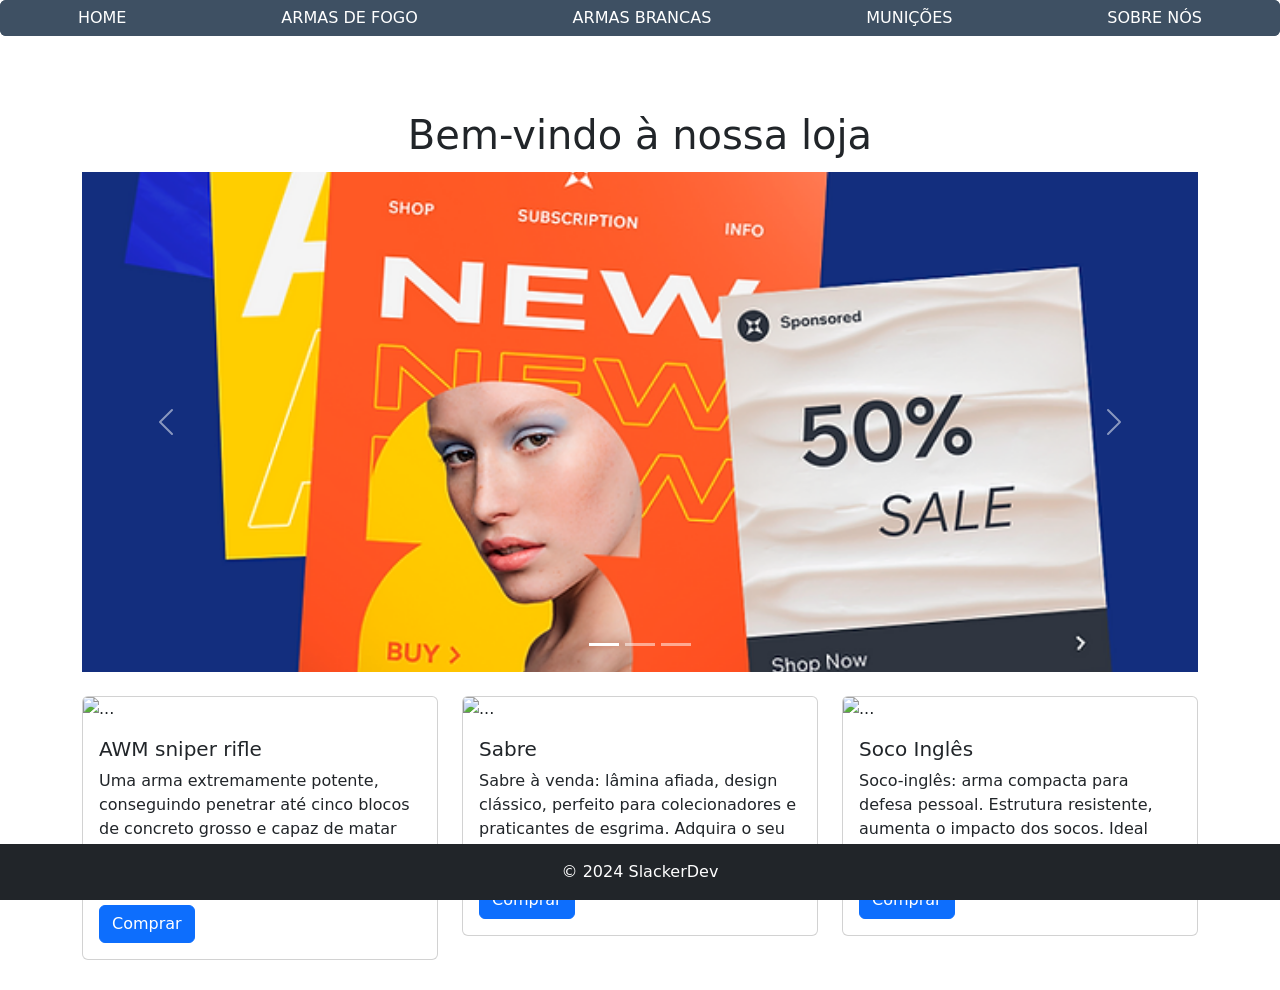
==== home/index.html @ a0be664e "Add files via upload" ====
<!DOCTYPE html>
<html lang="pt-br">
<head>
    <meta charset="UTF-8">
    <meta name="viewport" content="width=device-width, initial-scale=1.0">
    <title>Home</title>
    <link rel="stylesheet" href="style.css">
    <script src="https://cdn.jsdelivr.net/npm/bootstrap@5.0.2/dist/js/bootstrap.bundle.min.js" integrity="sha384-MrcW6ZMFYlzcLA8Nl+NtUVF0sA7MsXsP1UyJoMp4YLEuNSfAP+JcXn/tWtIaxVXM" crossorigin="anonymous"></script>  
    <link href="https://cdn.jsdelivr.net/npm/bootstrap@5.0.2/dist/css/bootstrap.min.css" rel="stylesheet" integrity="sha384-EVSTQN3/azprG1Anm3QDgpJLIm9Nao0Yz1ztcQTwFspd3yD65VohhpuuCOmLASjC" crossorigin="anonymous">
</head>
<body>
    <div class="btn-group" role="group" aria-label="none">
        <button type="button" onclick="window.location.href='../Main/index.html'" class="btn btn-primary" id="past">HOME</button>
        <button type="button" onclick="window.location.href='../armasdefogo/page.html'" class="btn btn-primary" id="past">ARMAS DE FOGO</button>
        <button type="button" onclick="window.location.href='../armasbrancas/index.html'" class="btn btn-primary" id="past">ARMAS BRANCAS</button>
        <button type="button" onclick="window.location.href='../municoes/index.html'" class="btn btn-primary" id="past">MUNIÇÕES</button>
        <button type="button" onclick="window.location.href='../pedido/index.html'" class="btn btn-primary" id="past">SOBRE NÓS</button>
    </div>
    
    <div id="home" class="container">
        <h1>Bem-vindo à nossa loja</h1>
        <!-- Carrossel de imagens -->
        <div id="carouselExampleIndicators" class="carousel slide" data-bs-ride="carousel">
            <div class="carousel-indicators">
                <button type="button" data-bs-target="#carouselExampleIndicators" data-bs-slide-to="0" class="active" aria-current="true" aria-label="Slide 1"></button>
                <button type="button" data-bs-target="#carouselExampleIndicators" data-bs-slide-to="1" aria-label="Slide 2"></button>
                <button type="button" data-bs-target="#carouselExampleIndicators" data-bs-slide-to="2" aria-label="Slide 3"></button>
            </div>
            <div class="carousel-inner">
                <div class="carousel-item active">
                    <img src="../images/fundosLogos/ad3.webp" class="d-block w-100" alt="...">
                </div>
                <div class="carousel-item">
                    <img src="../images/fundosLogos/ad2.jpeg" class="d-block w-100" alt="...">
                </div>
                <div class="carousel-item">
                    <img src="../images/fundosLogos/blazer.jpeg" class="d-block w-100" alt="...">
                </div>
            </div>
            <button class="carousel-control-prev" type="button" data-bs-target="#carouselExampleIndicators" data-bs-slide="prev">
                <span class="carousel-control-prev-icon" aria-hidden="true"></span>
                <span class="visually-hidden">Anterior</span>
            </button>
            <button class="carousel-control-next" type="button" data-bs-target="#carouselExampleIndicators" data-bs-slide="next">
                <span class="carousel-control-next-icon" aria-hidden="true"></span>
                <span class="visually-hidden">Próximo</span>
            </button>
        </div>
        
        <!-- Destaques de produtos -->
        <div class="row mt-4">
            <div class="col-md-4">
                <div class="card">
                    <img src="https://upload.wikimedia.org/wikipedia/commons/thumb/0/0f/AWM-338-white.jpg/640px-AWM-338-white.jpg" class="card-img-top" alt="...">
                    <div class="card-body">
                        <h5 class="card-title">AWM sniper rifle</h5>
                        <p class="card-text"> Uma arma extremamente potente, conseguindo penetrar até cinco blocos de concreto grosso e 
                        capaz de matar em distâncias longas de 
                        até 2 km. Em breve para vendas. 
                        </p>
                        <a href="#" class="btn btn-primary">Comprar</a>
                    </div>
                </div>
            </div>
            <div class="col-md-4">
                <div class="card">
                    <img src="https://www.bestnetleiloes.com/media/lots/34515/31487_a.jpg" class="card-img-top" alt="...">
                    <div class="card-body">
                        <h5 class="card-title">Sabre</h5>
                        <p class="card-text">Sabre à venda: lâmina afiada, design clássico, perfeito para colecionadores e praticantes de esgrima. Adquira o seu hoje e domine a arte da luta com estilo</p>
                        <a href="#" class="btn btn-primary">Comprar</a>
                    </div>
                </div>
            </div>
            <div class="col-md-4">
                <div class="card">
                    <img src="https://http2.mlstatic.com/D_NQ_NP_986641-MLB49322245376_032022-O.webp" class="card-img-top" alt="...">
                    <div class="card-body">
                        <h5 class="card-title">Soco Inglês</h5>
                        <p class="card-text">Soco-inglês: arma compacta para defesa pessoal. Estrutura resistente, aumenta o impacto dos socos. Ideal para autodefesa</p>
                        <a href="#" class="btn btn-primary">Comprar</a>
                    </div>
                </div>
            </div>
        </div>
    </div>

    <!-- Rodapé -->
    <footer class="footer mt-5 py-3 bg-dark text-white text-center">
        <div class="container">
            <span>&copy; 2024 SlackerDev </span>
        </div>
    </footer>

    <!-- Importação do Bootstrap JS -->
    <script src="https://cdn.jsdelivr.net/npm/bootstrap@5.0.2/dist/js/bootstrap.bundle.min.js" integrity="sha384-MrcW6ZMFYlzcLA8Nl+NtUVF0sA7MsXsP1UyJoMp4YLEuNSfAP+JcXn/tWtIaxVXM" crossorigin="anonymous"></script>
</body>
</html>
---- home/style.css ----
body {
    margin: 0;
    padding: 0;
    font-family: Arial, sans-serif;
}
.btn-group {
    position: fixed;
    top: 0;
    left: 0;
    width: 100%;
    background-color: #3e5063;
    z-index: 1000;
}
.btn-group .btn {
    background-color: #3e5063;
    color: #fff;
    border: none;
}
.btn-group .btn + .btn {
    margin-left: 10px; /* Adicionando espaço entre os botões */
}

#past:hover{
    background-color: rgb(218, 164, 0);
}

#home {
    margin-top: 50px; /* para evitar que o conteúdo fique escondido atrás do menu */
}
/* Adicione seu estilo personalizado aqui */
.carousel-inner{
    height: 500px;
    width: auto;
}
.carousel-item img {
    max-height: 500px; /* Definindo uma altura máxima para as imagens do carrossel */
    width: 100%;
    object-fit: cover;
}

/* Estilo para o cabeçalho */
h1 {
    margin-top: 30px;
    text-align: center;
    display: flex;
    align-items: center;
    justify-content: center;
    padding: 5px;

}

/* Estilo para os botões do menu */
.btn-group {
    margin-bottom: 20px;
}

/* Estilo para os botões */
.btn {
    border-radius: 20px;
}

/* Estilo para a seção de destaques */
.row {
    margin-bottom: 30px;
}

.card {
    transition: transform 0.3s ease;
}

.card:hover {
    transform: translateY(-5px);
}

/* Estilo para o rodapé */
.footer {
    position: fixed;
    bottom: 0;
    width: 100%;
    background-color: #343a40;
    color: #fff;
    padding: 15px 0;
    text-align: center;
}

.footer a {
    color: #fff;
}

.footer a:hover {
    text-decoration: none;
    color: #ccc;
}
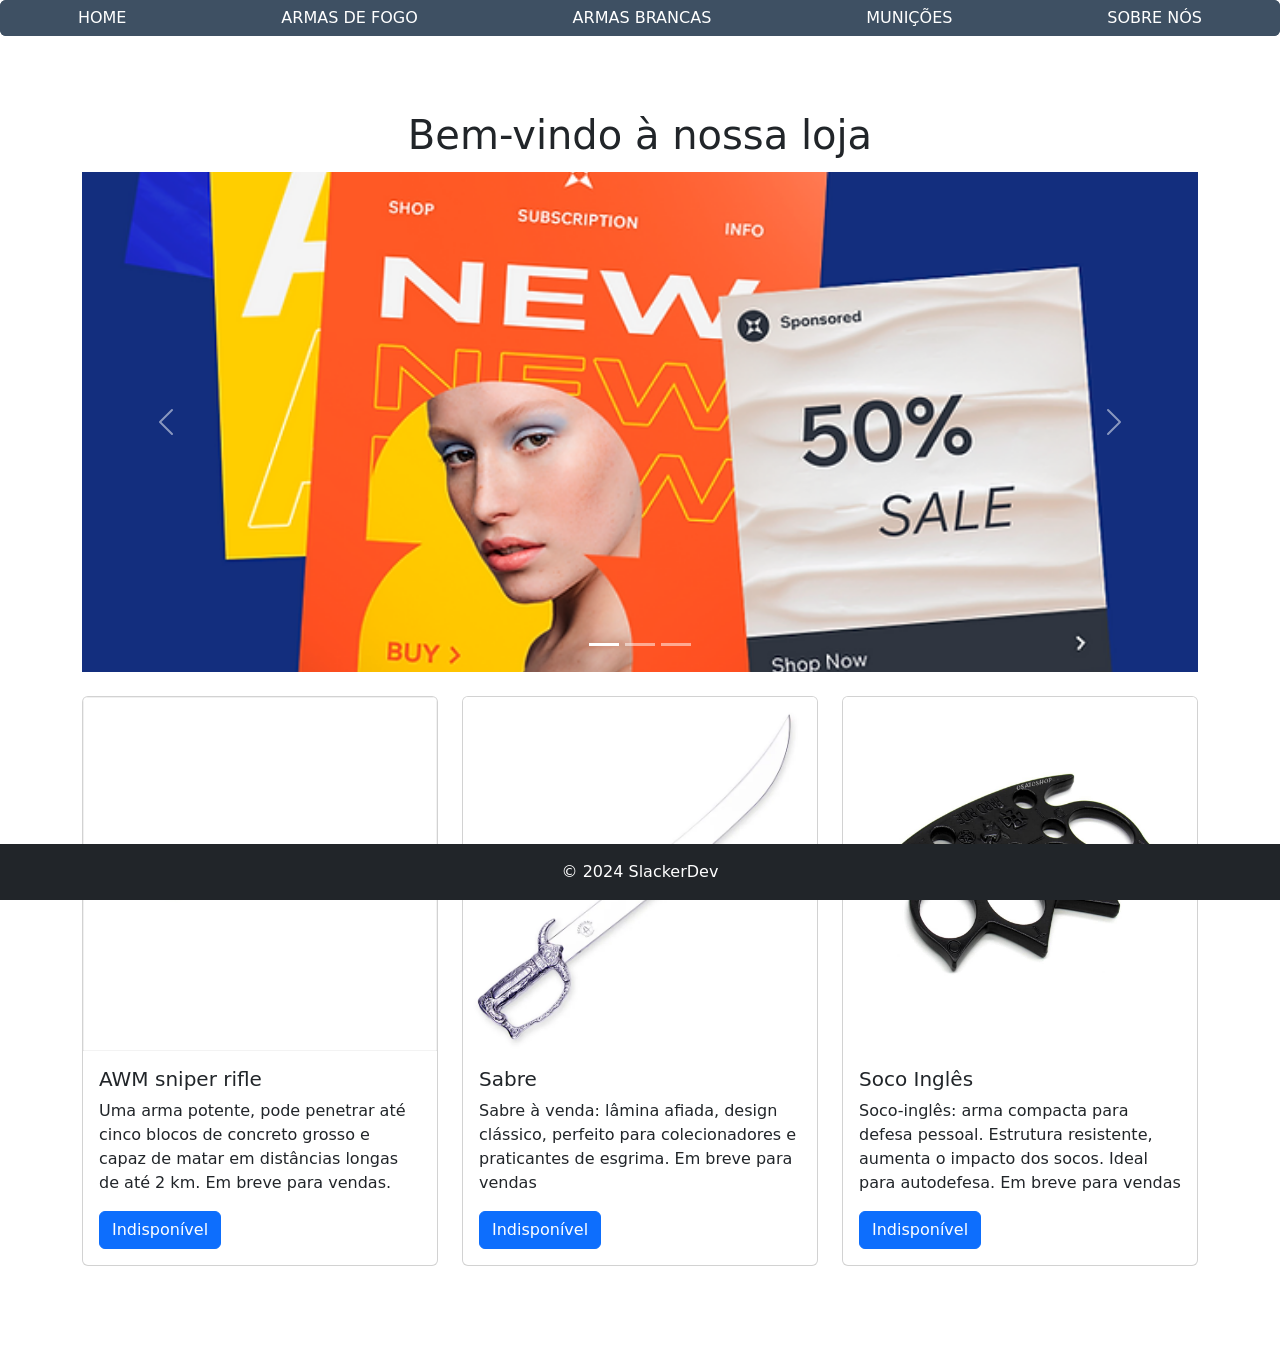
==== commit b33374f4: "Add files via upload" ====
--- a/home/index.html
+++ b/home/index.html
@@ -10,7 +10,7 @@
 </head>
 <body>
     <div class="btn-group" role="group" aria-label="none">
-        <button type="button" onclick="window.location.href='../Main/index.html'" class="btn btn-primary" id="past">HOME</button>
+        <button type="button" onclick="window.location.href='../home/index.html'" class="btn btn-primary" id="past">HOME</button>
         <button type="button" onclick="window.location.href='../armasdefogo/page.html'" class="btn btn-primary" id="past">ARMAS DE FOGO</button>
         <button type="button" onclick="window.location.href='../armasbrancas/index.html'" class="btn btn-primary" id="past">ARMAS BRANCAS</button>
         <button type="button" onclick="window.location.href='../municoes/index.html'" class="btn btn-primary" id="past">MUNIÇÕES</button>
@@ -51,34 +51,34 @@
         <div class="row mt-4">
             <div class="col-md-4">
                 <div class="card">
-                    <img src="https://upload.wikimedia.org/wikipedia/commons/thumb/0/0f/AWM-338-white.jpg/640px-AWM-338-white.jpg" class="card-img-top" alt="...">
+                    <img src="../images/fundosLogos/awp.avif" class="card-img-top" alt="...">
                     <div class="card-body">
                         <h5 class="card-title">AWM sniper rifle</h5>
-                        <p class="card-text"> Uma arma extremamente potente, conseguindo penetrar até cinco blocos de concreto grosso e 
+                        <p class="card-text"> Uma arma potente, pode penetrar até cinco blocos de concreto grosso e 
                         capaz de matar em distâncias longas de 
                         até 2 km. Em breve para vendas. 
                         </p>
-                        <a href="#" class="btn btn-primary">Comprar</a>
+                        <a href="#" class="btn btn-primary">Indisponível</a>
                     </div>
                 </div>
             </div>
             <div class="col-md-4">
                 <div class="card">
-                    <img src="https://www.bestnetleiloes.com/media/lots/34515/31487_a.jpg" class="card-img-top" alt="...">
+                    <img src="../images/fundosLogos/saber.webp" class="card-img-top" alt="...">
                     <div class="card-body">
                         <h5 class="card-title">Sabre</h5>
-                        <p class="card-text">Sabre à venda: lâmina afiada, design clássico, perfeito para colecionadores e praticantes de esgrima. Adquira o seu hoje e domine a arte da luta com estilo</p>
-                        <a href="#" class="btn btn-primary">Comprar</a>
+                        <p class="card-text">Sabre à venda: lâmina afiada, design clássico, perfeito para colecionadores e praticantes de esgrima. Em breve para vendas</p>
+                        <a href="#" class="btn btn-primary">Indisponível</a>
                     </div>
                 </div>
             </div>
             <div class="col-md-4">
                 <div class="card">
-                    <img src="https://http2.mlstatic.com/D_NQ_NP_986641-MLB49322245376_032022-O.webp" class="card-img-top" alt="...">
+                    <img src="../images/fundosLogos/soco.jpg" class="card-img-top" alt="...">
                     <div class="card-body">
                         <h5 class="card-title">Soco Inglês</h5>
-                        <p class="card-text">Soco-inglês: arma compacta para defesa pessoal. Estrutura resistente, aumenta o impacto dos socos. Ideal para autodefesa</p>
-                        <a href="#" class="btn btn-primary">Comprar</a>
+                        <p class="card-text">Soco-inglês: arma compacta para defesa pessoal. Estrutura resistente, aumenta o impacto dos socos. Ideal para autodefesa. Em breve para vendas</p>
+                        <a href="#" class="btn btn-primary">Indisponível</a>
                     </div>
                 </div>
             </div>
--- a/home/style.css
+++ b/home/style.css
@@ -1,3 +1,7 @@
+html{
+    overflow-x: hidden;
+}
+
 body {
     margin: 0;
     padding: 0;
@@ -62,6 +66,7 @@
 /* Estilo para a seção de destaques */
 .row {
     margin-bottom: 30px;
+    padding-bottom: 4vh;
 }
 
 .card {
@@ -91,3 +96,27 @@
     text-decoration: none;
     color: #ccc;
 }
+
+.mt-4{
+    padding-bottom: 50px;
+
+}
+
+@media (width < 1000px){
+
+    .carousel-inner{
+        height: 250px;
+        width: auto;
+    }
+    .carousel-item img {
+        max-height: 250px; /* Definindo uma altura máxima para as imagens do carrossel */
+        width: 100%;
+        object-fit: cover;
+    }
+
+    
+
+
+
+
+}
